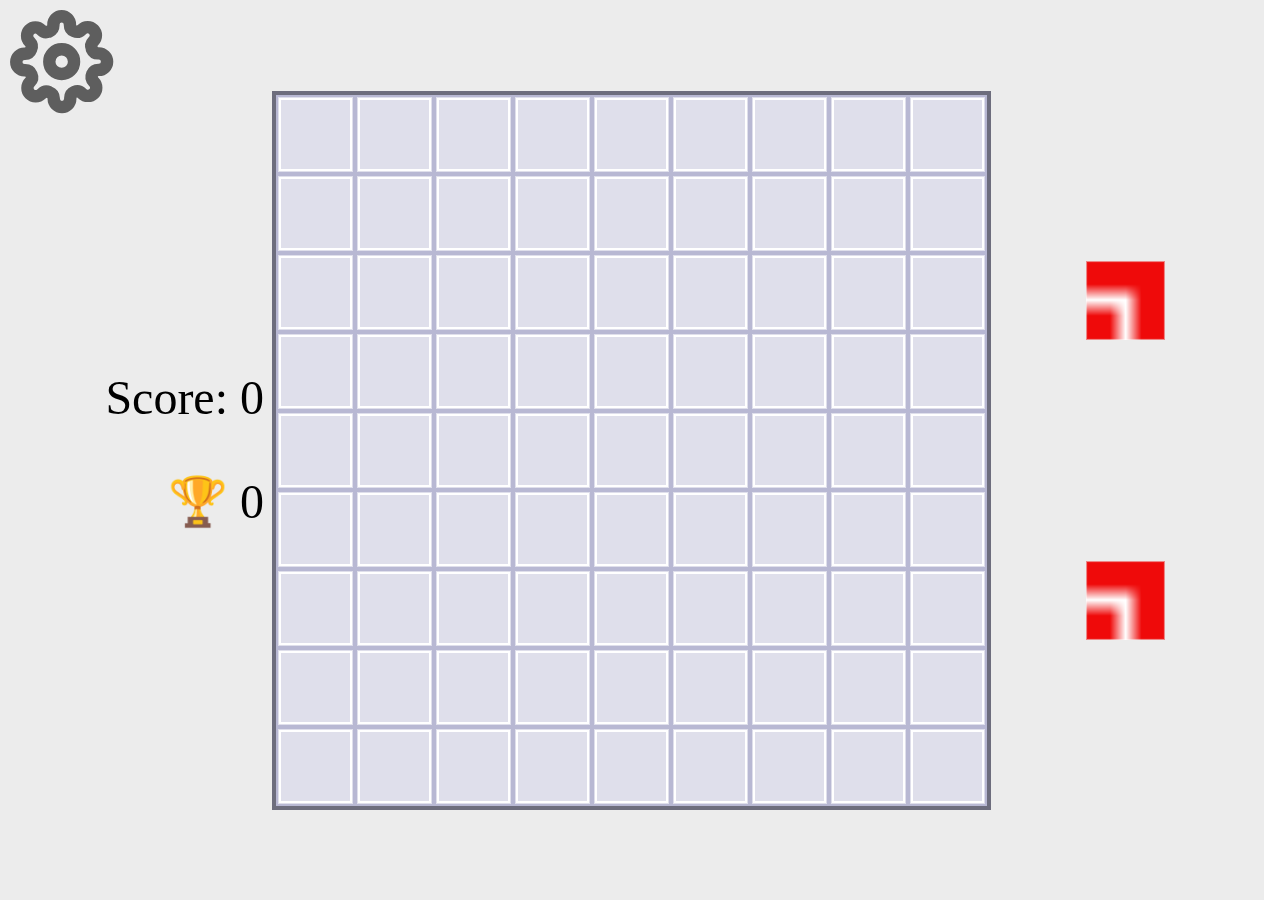
==== website/index.html @ bba18b97 "migrate to albinobroccoli domain" ====
<!DOCTYPE html>
<html lang="en">
  <head>
    <meta charset="UTF-8" />
    <link rel="icon" type="image/svg+xml" href="/path_icon.png" />
    <meta name="viewport" content="width=device-width, initial-scale=1.0" />
    <link rel="manifest" href="/assets/manifest-BpNixAS9.json" />
    <title>Vite + React + TS</title>
    <script type="module" crossorigin src="/assets/index-R4v1nTnp.js"></script>
    <link rel="stylesheet" crossorigin href="/assets/index-BP5Mu0-M.css">
  <link rel="manifest" href="/manifest.webmanifest"><script id="vite-plugin-pwa:register-sw" src="/registerSW.js"></script></head>
  <body>
    <div id="game-canvas-container" class="pb_game-container"></div>
    <div id="root"></div>
  </body>
</html>
---- assets/index-BP5Mu0-M.css ----
.pb_hud-open-menu-button{background:url("data:image/svg+xml,%3csvg%20xmlns='http://www.w3.org/2000/svg'%20width='36'%20height='36'%20viewBox='-1%20-1%2026%2026'%20fill='none'%20stroke='%23555555'%20stroke-width='3'%20stroke-linecap='round'%20stroke-linejoin='round'%20class='feather%20feather-settings'%3e%3ccircle%20cx='12'%20cy='12'%20r='3'%3e%3c/circle%3e%3cpath%20d='M19.4%2015a1.65%201.65%200%200%200%20.33%201.82l.06.06a2%202%200%200%201%200%202.83%202%202%200%200%201-2.83%200l-.06-.06a1.65%201.65%200%200%200-1.82-.33%201.65%201.65%200%200%200-1%201.51V21a2%202%200%200%201-2%202%202%202%200%200%201-2-2v-.09A1.65%201.65%200%200%200%209%2019.4a1.65%201.65%200%200%200-1.82.33l-.06.06a2%202%200%200%201-2.83%200%202%202%200%200%201%200-2.83l.06-.06a1.65%201.65%200%200%200%20.33-1.82%201.65%201.65%200%200%200-1.51-1H3a2%202%200%200%201-2-2%202%202%200%200%201%202-2h.09A1.65%201.65%200%200%200%204.6%209a1.65%201.65%200%200%200-.33-1.82l-.06-.06a2%202%200%200%201%200-2.83%202%202%200%200%201%202.83%200l.06.06a1.65%201.65%200%200%200%201.82.33H9a1.65%201.65%200%200%200%201-1.51V3a2%202%200%200%201%202-2%202%202%200%200%201%202%202v.09a1.65%201.65%200%200%200%201%201.51%201.65%201.65%200%200%200%201.82-.33l.06-.06a2%202%200%200%201%202.83%200%202%202%200%200%201%200%202.83l-.06.06a1.65%201.65%200%200%200-.33%201.82V9a1.65%201.65%200%200%200%201.51%201H21a2%202%200%200%201%202%202%202%202%200%200%201-2%202h-.09a1.65%201.65%200%200%200-1.51%201z'%3e%3c/path%3e%3c/svg%3e") no-repeat;background-size:cover;width:8em;height:8em;align-self:flex-start;justify-self:start;border:none;filter:brightness(110%)}.pb_game-menu{background-color:#7fffd4;display:flex;flex-direction:column;align-self:center;border-radius:2em}.pb_close-button{background:url("data:image/svg+xml,%3csvg%20xmlns='http://www.w3.org/2000/svg'%20width='24'%20height='24'%20viewBox='0%200%2024%2024'%20fill='none'%20stroke='%23555555'%20stroke-width='2'%20stroke-linecap='round'%20stroke-linejoin='round'%20class='feather%20feather-x-circle'%3e%3ccircle%20cx='12'%20cy='12'%20r='10'%3e%3c/circle%3e%3cline%20x1='15'%20y1='9'%20x2='9'%20y2='15'%3e%3c/line%3e%3cline%20x1='9'%20y1='9'%20x2='15'%20y2='15'%3e%3c/line%3e%3c/svg%3e") no-repeat;background-size:cover;width:5em;height:5em;border:none;filter:brightness(120%);align-self:flex-end}.pb_game-menu-content{padding:0 3em 3em;display:flex;flex-direction:column}.pb_text-button{font-size:3em;width:-webkit-fill-available;margin:.2em;border-radius:2em;padding:.2em 1em;border-width:.2em;border-color:0}.pb_button{pointer-events:all;cursor:pointer;-webkit-user-select:none;user-select:none;-webkit-tap-highlight-color:transparent}.pb_button:hover{filter:brightness(90%)}.pb_button:active{filter:brightness(80%)}.pb_button:focus{outline:none;box-shadow:none}.pb_game-container{width:100%;height:100%;position:absolute;left:0;top:0}.pb_game-ui{position:absolute;width:100%;height:100%;pointer-events:none;font-family:-apple-system,BlinkMacSystemFont,Segoe UI,Roboto,Oxygen,Ubuntu,Cantarell,Fira Sans,Droid Sans,Helvetica Neue,sans-serif}.pb_game-hud{width:100%;height:100%}.pb_game-hud-score-section{position:absolute;top:0;display:flex;justify-content:center;align-content:center;align-items:flex-end;flex-direction:row;height:19%;width:100%}@media (orientation: landscape){.pb_game-hud-score-section{flex-direction:column;height:100%;width:20%}}.pb_hud-score,.pb_hud-high-score{text-align:center;font-size:3em}.pb_hud-score-pad{width:3em;height:3em}.pb_overlay{width:100%;height:100%;background-color:#000d;position:absolute;top:0;z-index:1;display:flex;align-content:center;justify-content:center;pointer-events:all}
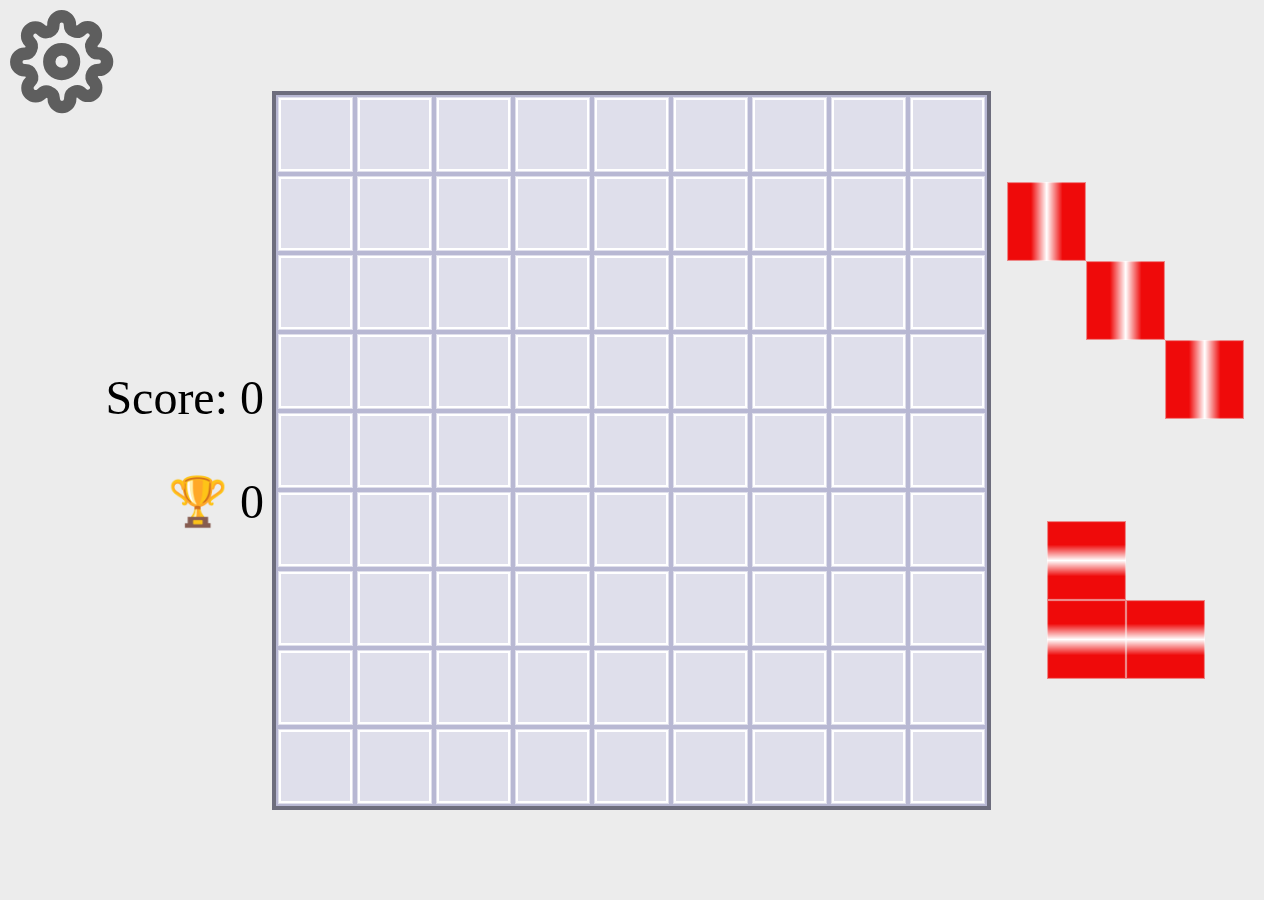
==== commit abd10056: "add privacy policy" ====
--- a/website/index.html
+++ b/website/index.html
@@ -5,7 +5,7 @@
     <link rel="icon" type="image/svg+xml" href="/path_icon.png" />
     <meta name="viewport" content="width=device-width, initial-scale=1.0" />
     <link rel="manifest" href="/assets/manifest-BpNixAS9.json" />
-    <title>Vite + React + TS</title>
+    <title>Path Blocks</title>
     <script type="module" crossorigin src="/assets/index-R4v1nTnp.js"></script>
     <link rel="stylesheet" crossorigin href="/assets/index-BP5Mu0-M.css">
   <link rel="manifest" href="/manifest.webmanifest"><script id="vite-plugin-pwa:register-sw" src="/registerSW.js"></script></head>
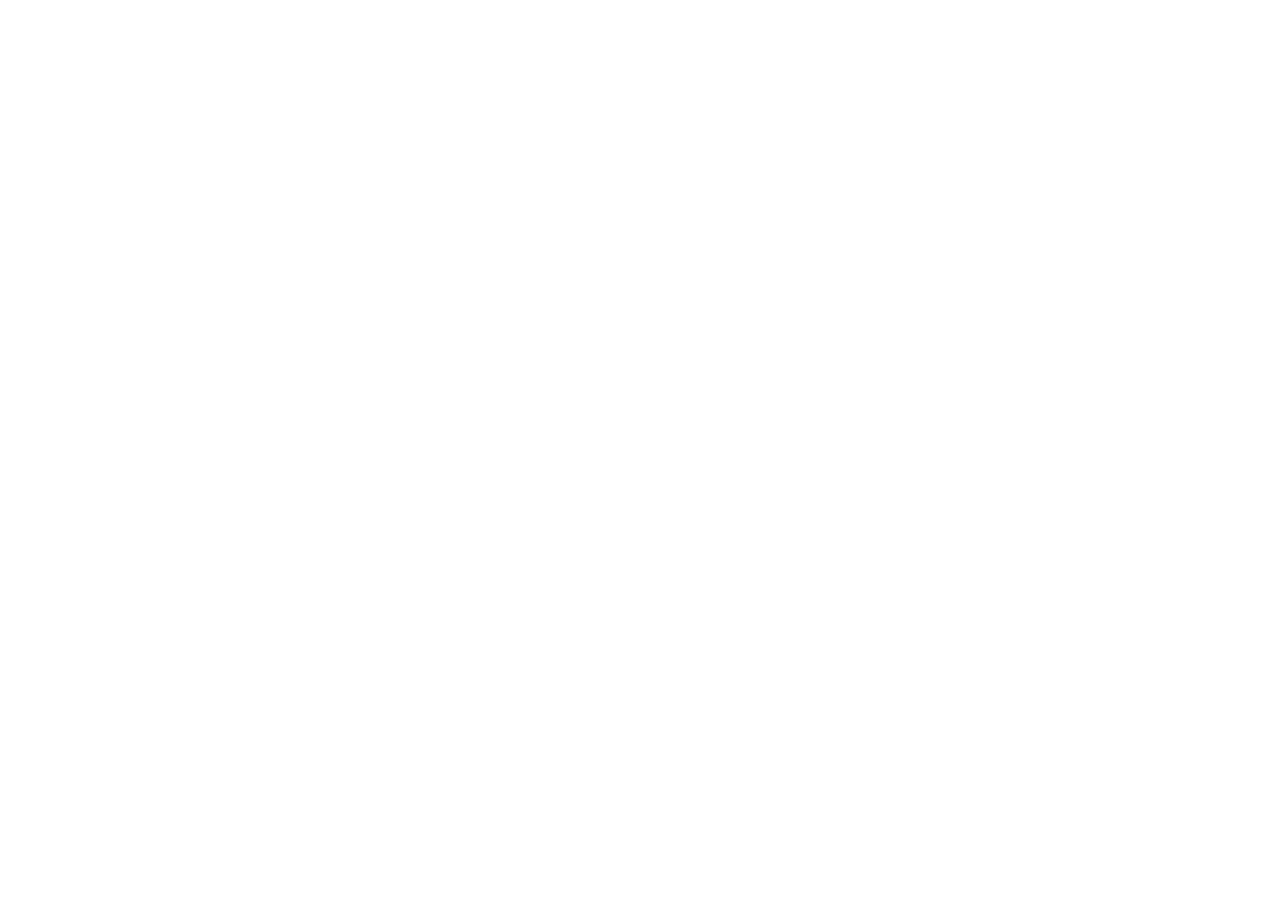
==== commit 06398f58: "update end screen" ====
--- a/website/index.html
+++ b/website/index.html
@@ -6,8 +6,8 @@
     <meta name="viewport" content="width=device-width, initial-scale=1.0" />
     <link rel="manifest" href="/assets/manifest-BpNixAS9.json" />
     <title>Path Blocks</title>
-    <script type="module" crossorigin src="/assets/index-R4v1nTnp.js"></script>
-    <link rel="stylesheet" crossorigin href="/assets/index-BP5Mu0-M.css">
+    <script type="module" crossorigin src="/assets/index-BPhCGKiY.js"></script>
+    <link rel="stylesheet" crossorigin href="/assets/index-BE9Nffd-.css">
   <link rel="manifest" href="/manifest.webmanifest"><script id="vite-plugin-pwa:register-sw" src="/registerSW.js"></script></head>
   <body>
     <div id="game-canvas-container" class="pb_game-container"></div>
